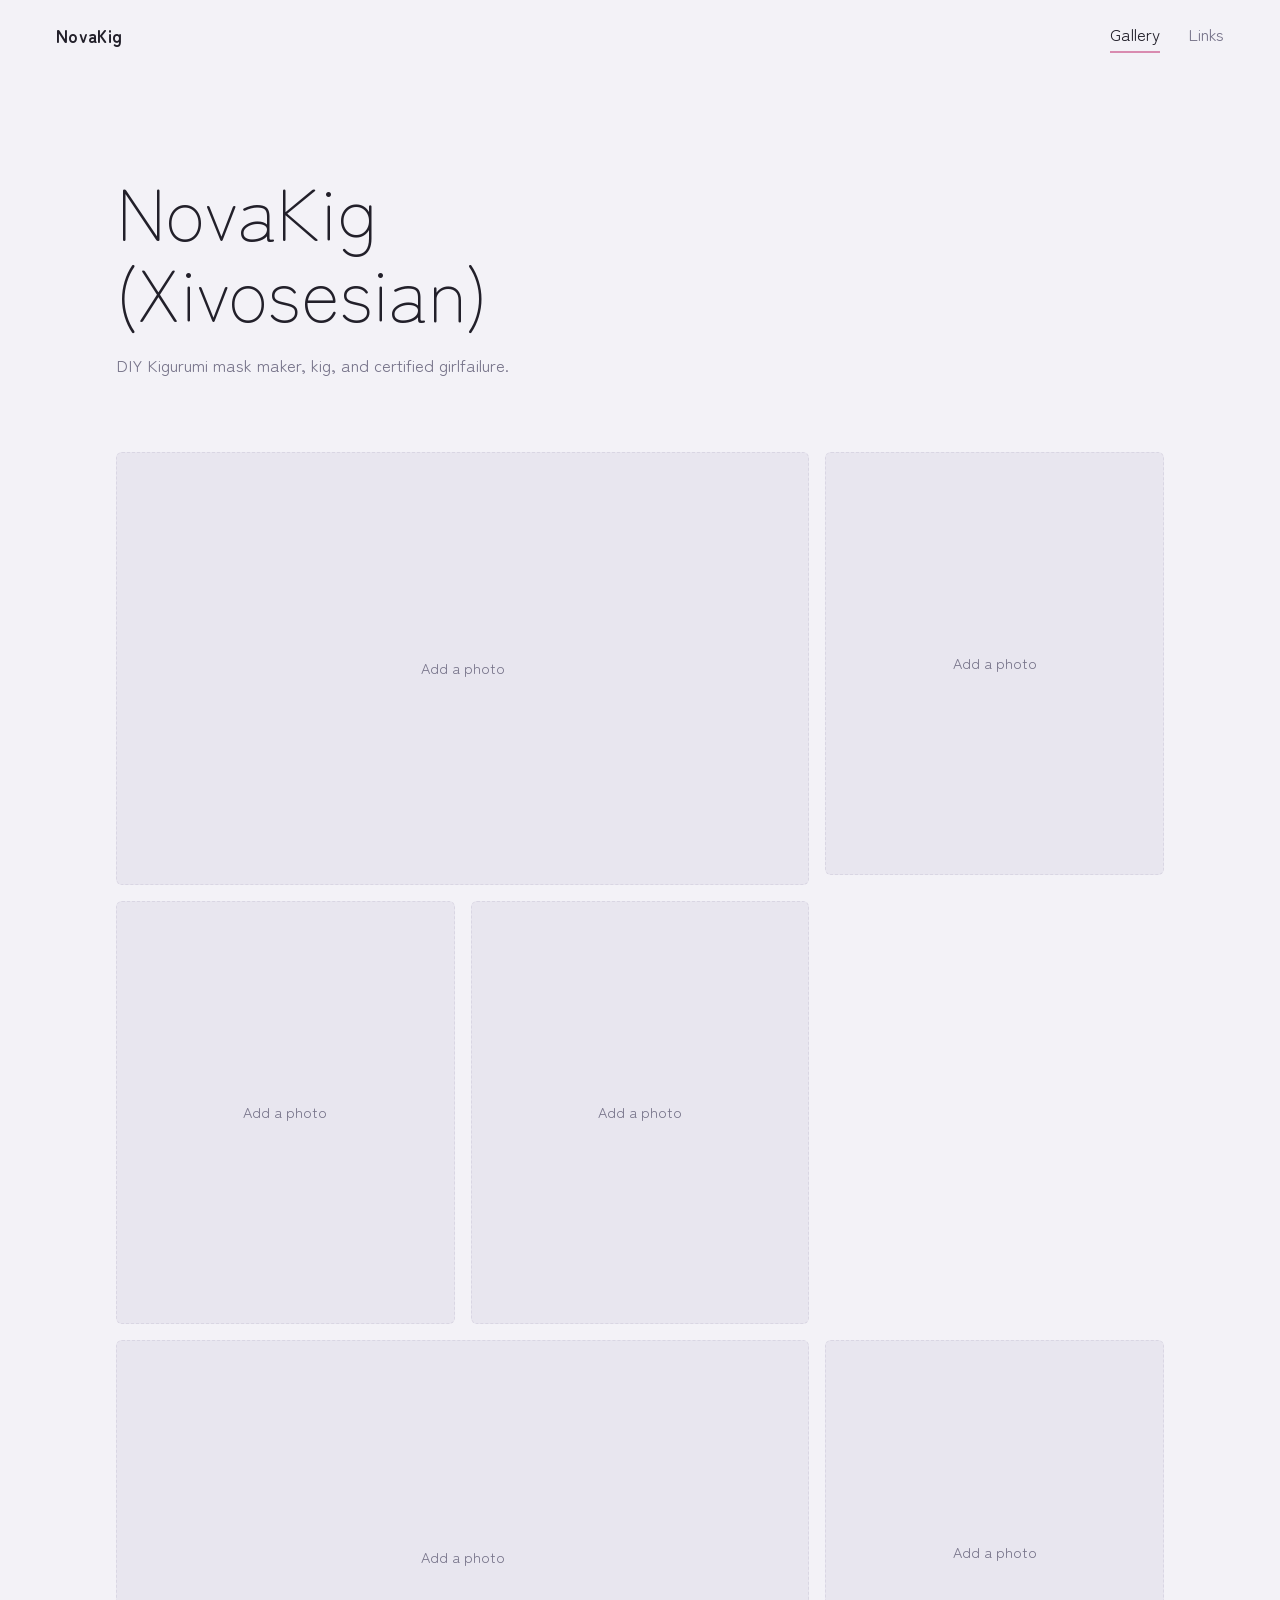
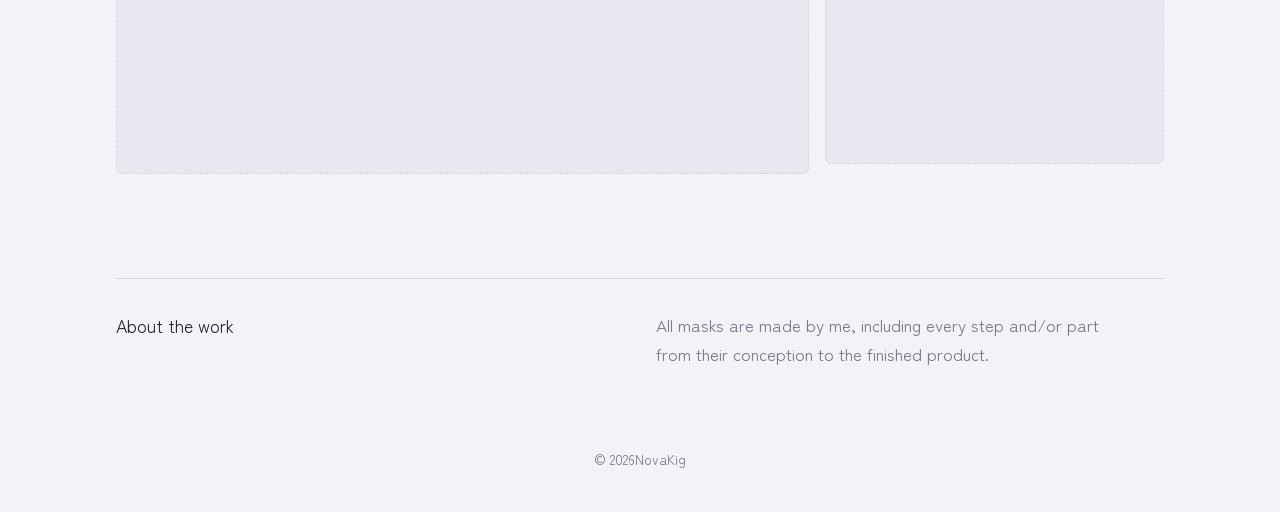
==== gallery.html @ 937dff14 "Create gallery.html" ====
<!DOCTYPE html>
<html lang="en">
<head>
<title>NovaKig</title>
<meta charset="utf-8">
<meta name="viewport" content="width=device-width, initial-scale=1">
<link rel="preconnect" href="https://fonts.googleapis.com">
<link rel="stylesheet" href="https://fonts.googleapis.com/css2?family=Zen+Maru+Gothic:wght@300;400;700&display=swap">
<link rel="stylesheet" href="css/style.css">
<script src="js/main.js" defer></script>
</head>
<body>
<header>
  <a class="brand" href="index.html">NovaKig</a>
  <nav><a href="gallery.html" aria-current="page">Gallery</a><a href="links.html">Links</a></nav>
</header>
<main>
  <h1>NovaKig (Xivosesian)</h1>
  <p class="lede">DIY Kigurumi mask maker, kig, and certified girlfailure.</p>

  <!-- To add a mask: put the photo in assets/masks/ and change the file name in src.
       Add class "wide" for a larger frame. Copy a whole <figure> line to add more. -->
  <div class="grid">
      <figure class="spot wide"><span>Add a photo</span><img src="assets/masks/mask-1.jpg" alt="Kigurumi mask mask-1.jpg" loading="lazy"></figure>
      <figure class="spot "><span>Add a photo</span><img src="assets/masks/mask-2.jpg" alt="Kigurumi mask mask-2.jpg" loading="lazy"></figure>
      <figure class="spot "><span>Add a photo</span><img src="assets/masks/mask-3.jpg" alt="Kigurumi mask mask-3.jpg" loading="lazy"></figure>
      <figure class="spot "><span>Add a photo</span><img src="assets/masks/mask-4.jpg" alt="Kigurumi mask mask-4.jpg" loading="lazy"></figure>
      <figure class="spot wide"><span>Add a photo</span><img src="assets/masks/mask-5.jpg" alt="Kigurumi mask mask-5.jpg" loading="lazy"></figure>
      <figure class="spot "><span>Add a photo</span><img src="assets/masks/mask-6.jpg" alt="Kigurumi mask mask-6.jpg" loading="lazy"></figure>
  </div>

  <div class="about">
    <h2>About the work</h2>
    <p>All masks are made by me, including every step and/or part from their conception to the finished product. </p>
  </div>
</main>
<footer>© <span data-year></span>NovaKig</footer>
</body>
</html>
---- css/style.css ----
:root{--bg:#f3f2f7;--ink:#22202a;--mute:#77748a;--line:#d9d6e3;--spot:#e8e6ef;--accent:#d98bb0;color-scheme:light}
@media (prefers-color-scheme:dark){:root{--bg:#1b1a21;--ink:#ecebf3;--mute:#9b98ad;--line:#33313e;--spot:#26242f;--accent:#e6a0c2;color-scheme:dark}}
*,*::before,*::after{box-sizing:border-box}
body{margin:0;background:var(--bg);color:var(--ink);font:400 17px/1.7 "Zen Maru Gothic",system-ui,sans-serif;-webkit-font-smoothing:antialiased}
a{color:inherit}
:focus-visible{outline:2px solid var(--accent);outline-offset:3px}

/* Header */
header{position:sticky;top:0;z-index:5;background:var(--bg);display:flex;justify-content:space-between;align-items:center;padding:20px clamp(20px,5vw,56px)}
.brand{font-weight:700;text-decoration:none;letter-spacing:.02em}
nav{display:flex;gap:28px}
nav a{text-decoration:none;color:var(--mute);padding-bottom:2px;border-bottom:2px solid transparent}
nav a[aria-current="page"]{color:var(--ink);border-color:var(--accent)}

main{padding:0 clamp(20px,5vw,56px) 80px;max-width:1160px;margin:0 auto}
h1{font-weight:300;font-size:clamp(2.4rem,7vw,4.6rem);line-height:1.1;margin:clamp(40px,9vw,96px) 0 20px;letter-spacing:-.01em;max-width:14ch}
.lede{color:var(--mute);max-width:46ch;margin:0 0 clamp(40px,7vw,72px)}

/* Gallery */
.grid{display:grid;grid-template-columns:repeat(6,1fr);gap:16px}
.spot{position:relative;margin:0;display:flex;align-items:center;justify-content:center;background:var(--spot);border-radius:6px;overflow:hidden;color:var(--mute);font-size:.9rem;text-align:center;aspect-ratio:4/5;grid-column:span 2;border:1px dashed var(--line)}
.spot.wide{grid-column:span 4;aspect-ratio:16/10}
.spot img{position:absolute;inset:0;width:100%;height:100%;object-fit:cover}
.spot.has{border-style:solid}
@media (max-width:700px){.grid{grid-template-columns:1fr 1fr}.spot,.spot.wide{grid-column:span 1;aspect-ratio:4/5}.spot.wide{grid-column:span 2;aspect-ratio:4/3}}

.about{margin-top:clamp(56px,9vw,104px);display:grid;grid-template-columns:1fr 1fr;gap:32px;border-top:1px solid var(--line);padding-top:32px}
.about h2{font-weight:400;font-size:1.1rem;margin:0}
.about p{margin:0;color:var(--mute);max-width:52ch}
@media (max-width:700px){.about{grid-template-columns:1fr}}

/* Links page */
.links{max-width:440px;margin:clamp(24px,6vw,64px) auto 0;text-align:center}
.avatar{width:104px;height:104px;border-radius:50%;margin:0 auto 20px}
.links h1{font-size:1.8rem;margin:0 0 4px;max-width:none}
.links .lede{margin:0 auto 32px}
.btn{display:block;padding:15px 20px;margin-bottom:12px;border:1px solid var(--line);border-radius:999px;text-decoration:none;background:var(--bg);transition:border-color .2s,background .2s}
.btn:hover{border-color:var(--accent);background:var(--spot)}

footer{text-align:center;color:var(--mute);font-size:.85rem;padding:0 20px 40px}
@media (prefers-reduced-motion:reduce){*{transition:none!important}}
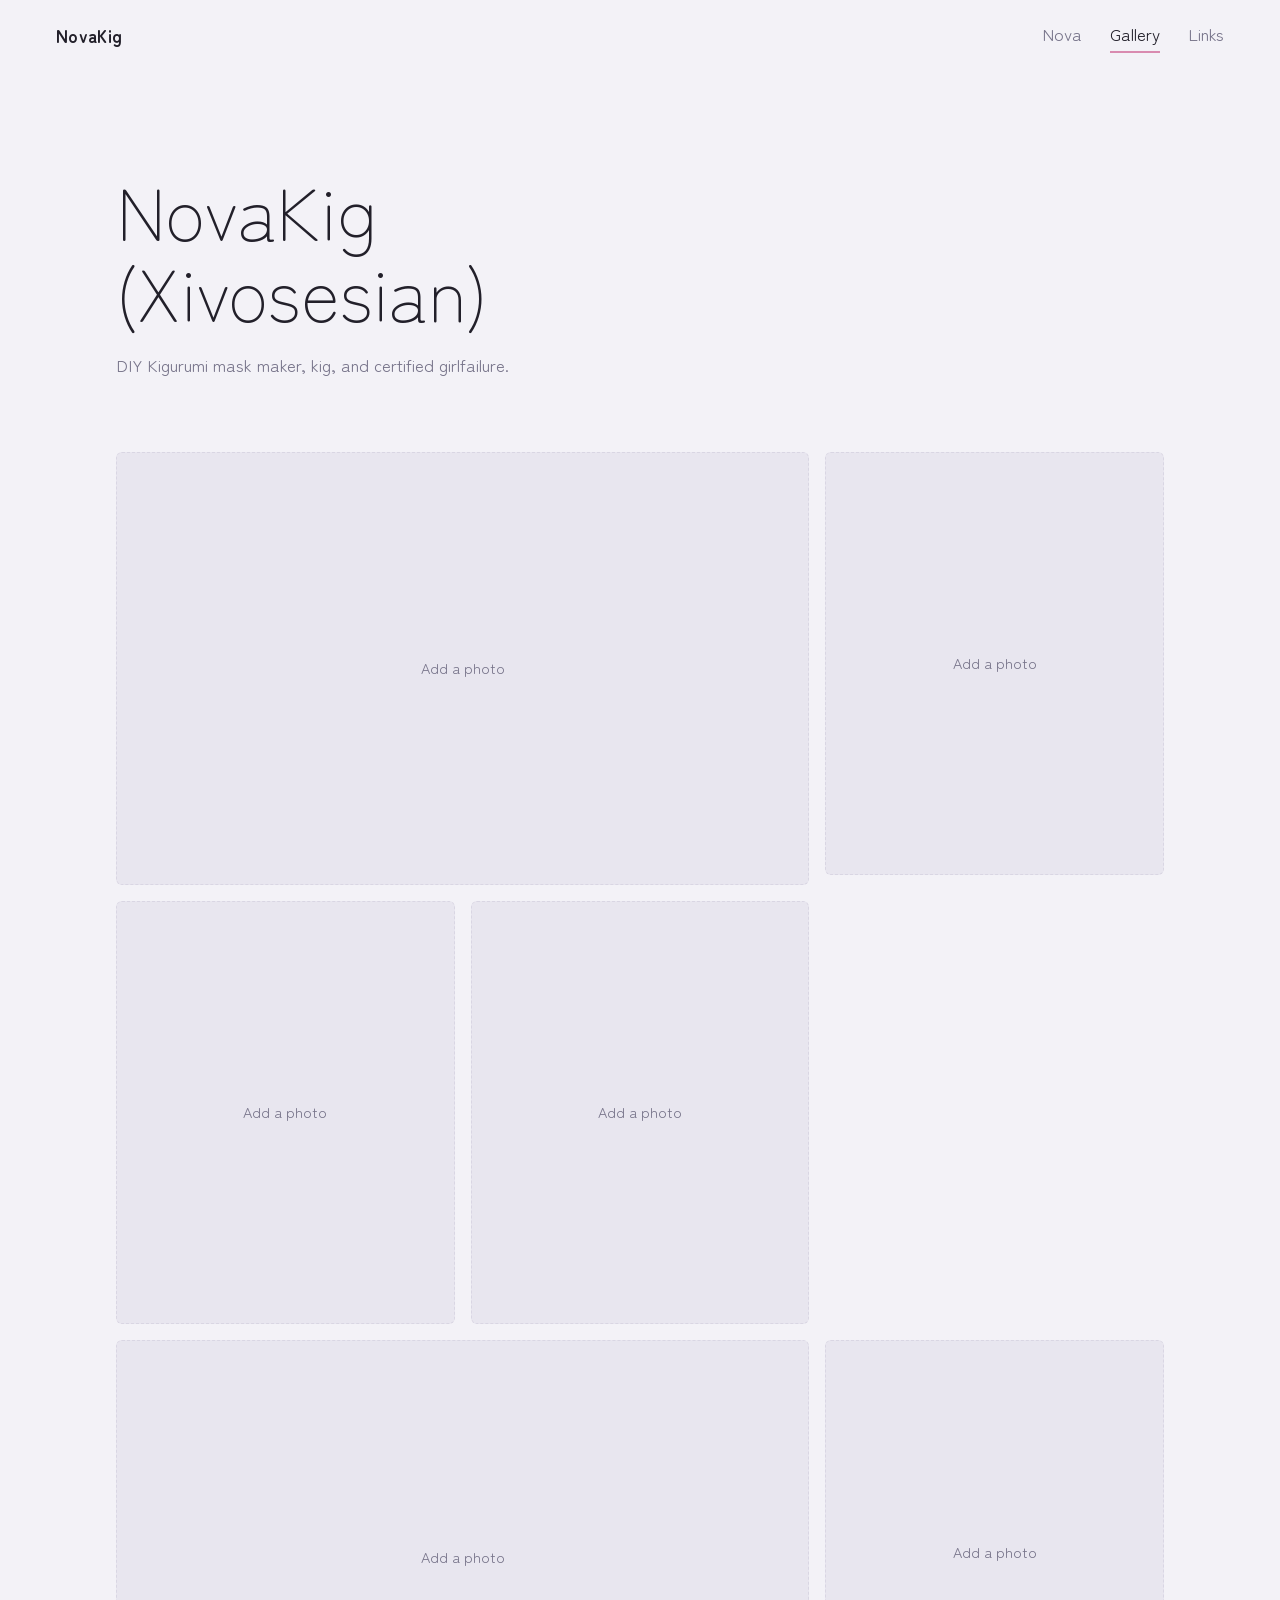
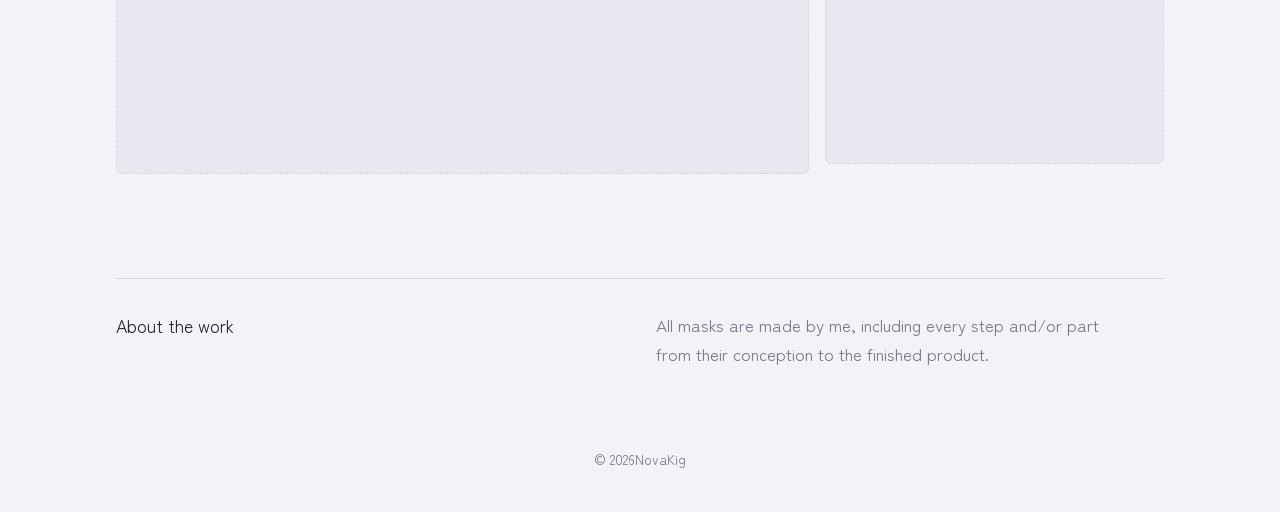
==== commit f2e73690: "Update gallery.html" ====
--- a/gallery.html
+++ b/gallery.html
@@ -12,7 +12,7 @@
 <body>
 <header>
   <a class="brand" href="index.html">NovaKig</a>
-  <nav><a href="gallery.html" aria-current="page">Gallery</a><a href="links.html">Links</a></nav>
+  <nav><a href="index.html">Nova</a><a href="gallery.html" aria-current="page">Gallery</a><a href="links.html">Links</a></nav>
 </header>
 <main>
   <h1>NovaKig (Xivosesian)</h1>
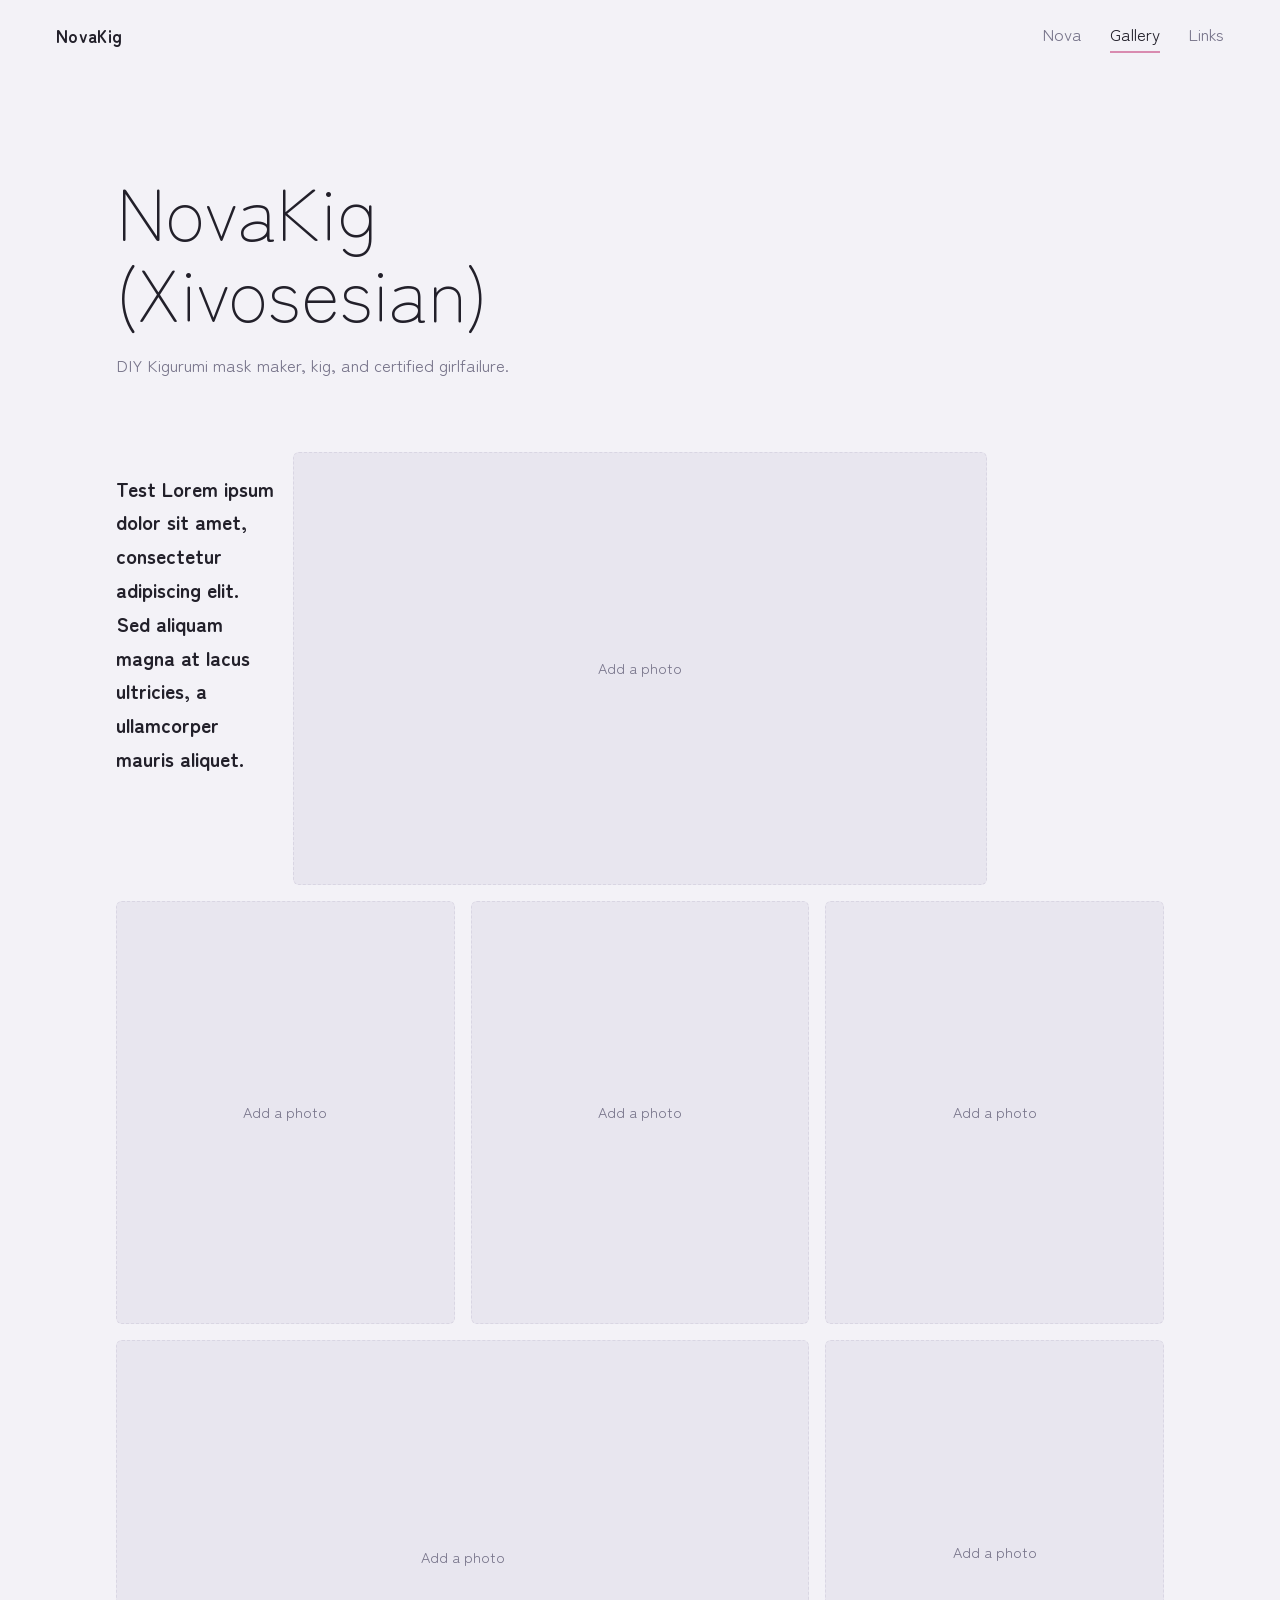
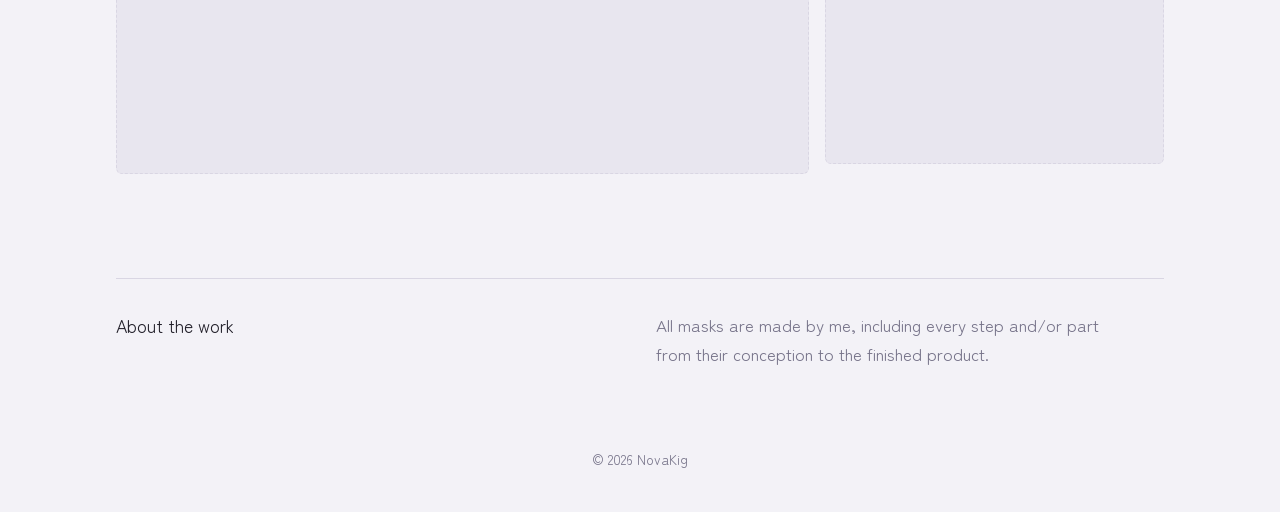
==== commit 079fbaa3: "Update gallery.html" ====
--- a/gallery.html
+++ b/gallery.html
@@ -21,6 +21,7 @@
   <!-- To add a mask: put the photo in assets/masks/ and change the file name in src.
        Add class "wide" for a larger frame. Copy a whole <figure> line to add more. -->
   <div class="grid">
+    <h3>Test Lorem ipsum dolor sit amet, consectetur adipiscing elit. Sed aliquam magna at lacus ultricies, a ullamcorper mauris aliquet.</h3>
       <figure class="spot wide"><span>Add a photo</span><img src="assets/masks/mask-1.jpg" alt="Kigurumi mask mask-1.jpg" loading="lazy"></figure>
       <figure class="spot "><span>Add a photo</span><img src="assets/masks/mask-2.jpg" alt="Kigurumi mask mask-2.jpg" loading="lazy"></figure>
       <figure class="spot "><span>Add a photo</span><img src="assets/masks/mask-3.jpg" alt="Kigurumi mask mask-3.jpg" loading="lazy"></figure>
@@ -34,6 +35,6 @@
     <p>All masks are made by me, including every step and/or part from their conception to the finished product. </p>
   </div>
 </main>
-<footer>© <span data-year></span>NovaKig</footer>
+<footer>© <span data-year></span> NovaKig</footer>
 </body>
 </html>
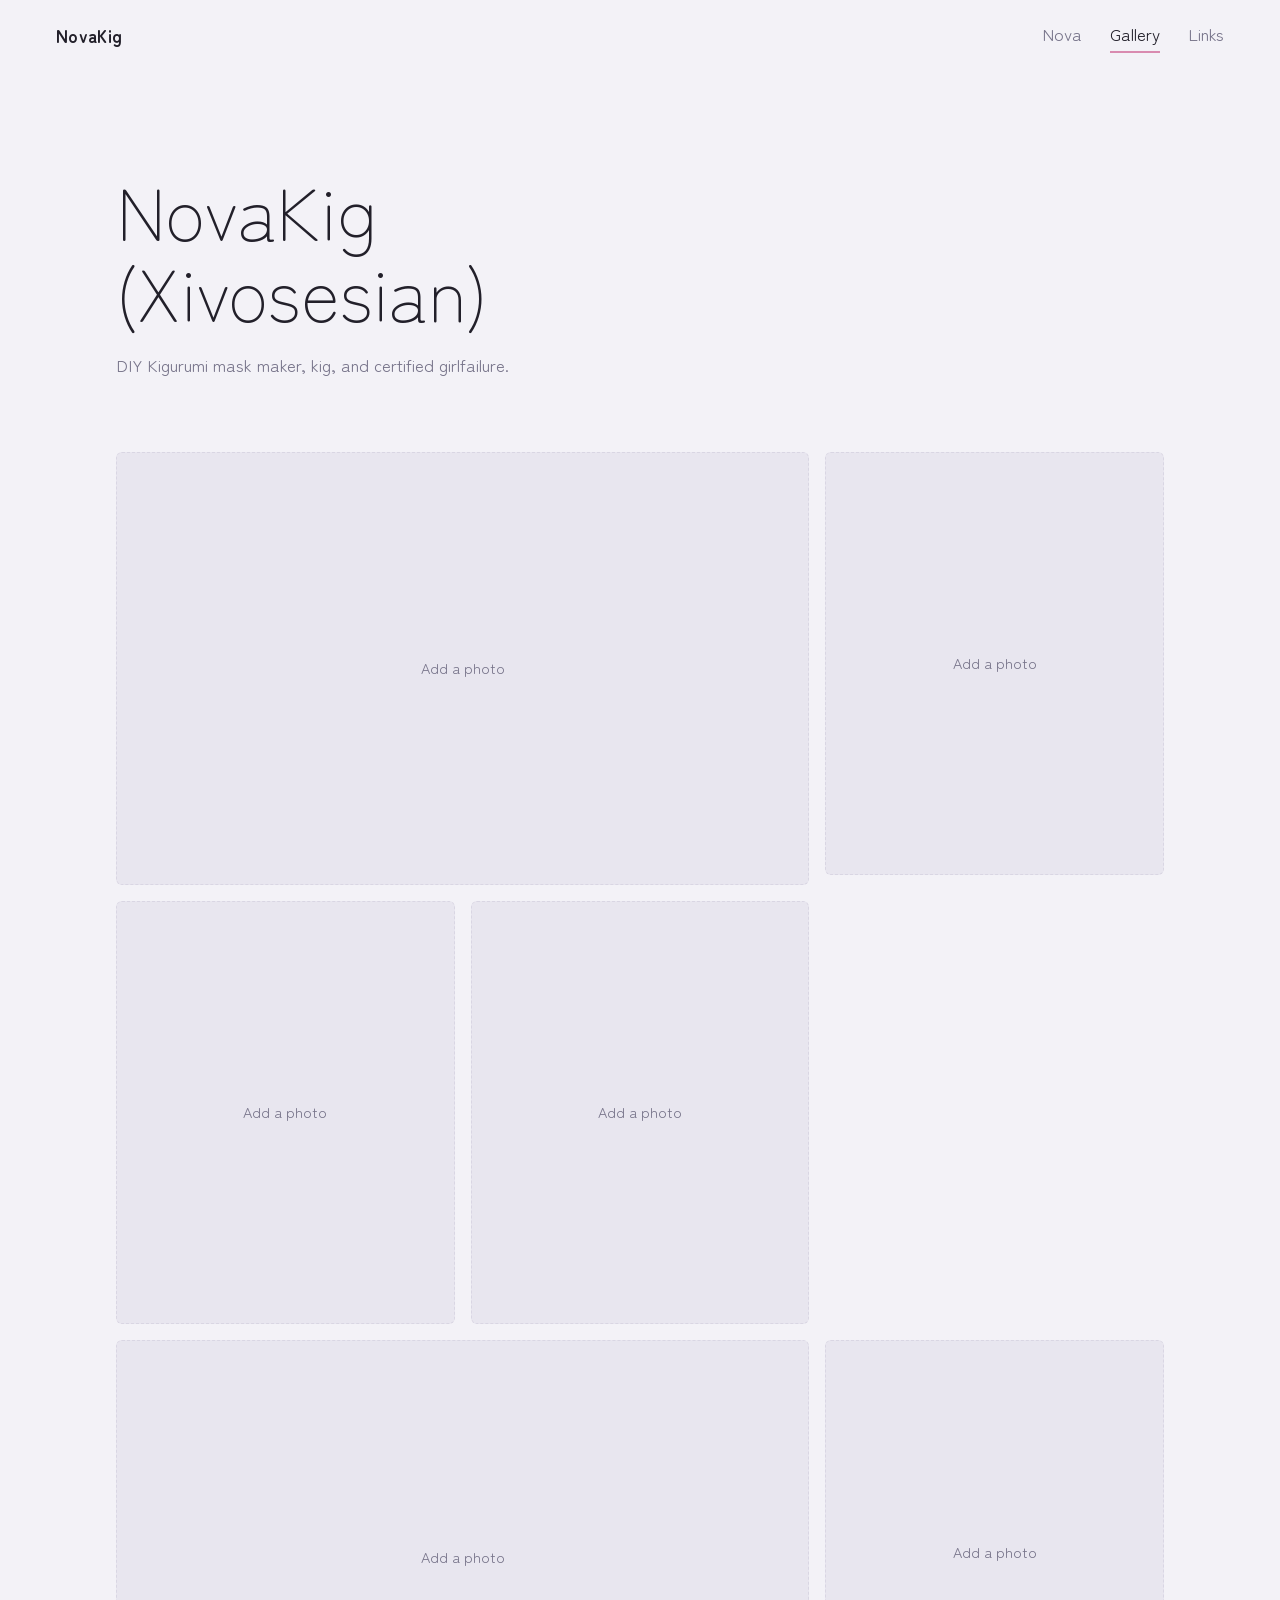
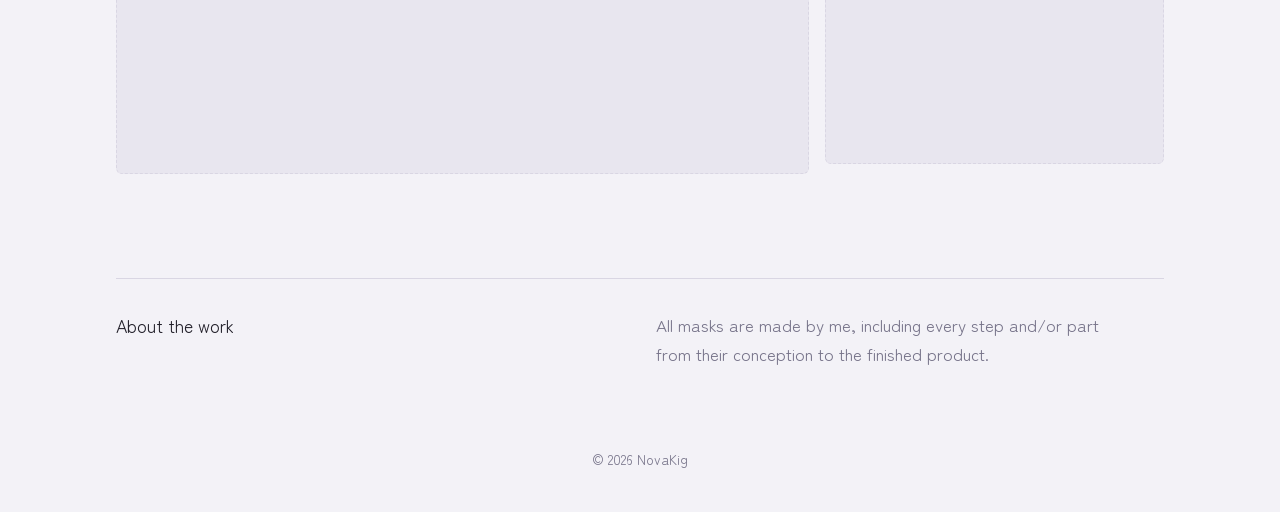
==== commit 142917e8: "Update gallery.html" ====
--- a/gallery.html
+++ b/gallery.html
@@ -21,7 +21,6 @@
   <!-- To add a mask: put the photo in assets/masks/ and change the file name in src.
        Add class "wide" for a larger frame. Copy a whole <figure> line to add more. -->
   <div class="grid">
-    <h3>Test Lorem ipsum dolor sit amet, consectetur adipiscing elit. Sed aliquam magna at lacus ultricies, a ullamcorper mauris aliquet.</h3>
       <figure class="spot wide"><span>Add a photo</span><img src="assets/masks/mask-1.jpg" alt="Kigurumi mask mask-1.jpg" loading="lazy"></figure>
       <figure class="spot "><span>Add a photo</span><img src="assets/masks/mask-2.jpg" alt="Kigurumi mask mask-2.jpg" loading="lazy"></figure>
       <figure class="spot "><span>Add a photo</span><img src="assets/masks/mask-3.jpg" alt="Kigurumi mask mask-3.jpg" loading="lazy"></figure>
